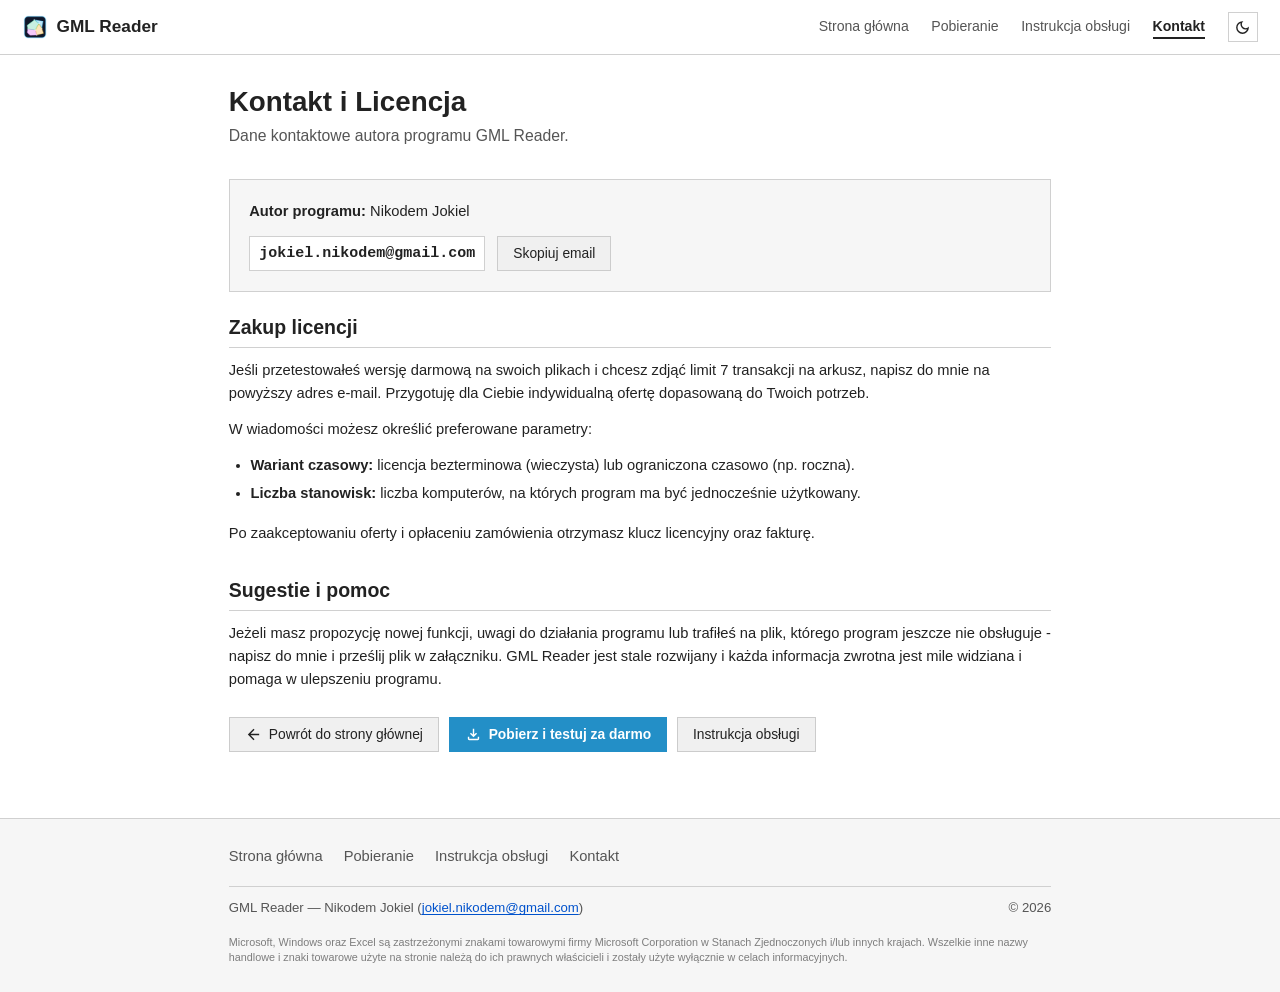
==== contact.html @ 62259ad4 "added main website content" ====
<!DOCTYPE html>
<html lang="pl">

<head>
  <meta charset="UTF-8">
  <meta name="viewport" content="width=device-width, initial-scale=1.0">
  <title>Kontakt i Licencja — GML Reader</title>
  <meta name="description" content="Dane kontaktowe autora programu GML Reader.">
  <meta name="robots" content="index, follow">
  <link rel="canonical" href="https://gml-reader.pages.dev/contact.html">
  <link rel="icon" type="image/png" href="assets/icon.png">
  <link rel="stylesheet" href="css/style.css">
</head>

<body>
  <header class="site-header">
    <div class="header-inner">
      <a href="index.html" class="brand">
        <img src="assets/icon.png" alt="" class="brand-icon" width="24" height="24">
        <span>GML Reader</span>
      </a>
      <ul class="nav-links" id="nav-links">
        <li><a href="index.html" class="nav-link">Strona główna</a></li>
        <li><a href="download.html" class="nav-link">Pobieranie</a></li>
        <li><a href="user-manual.html" class="nav-link">Instrukcja obsługi</a></li>
        <li><a href="contact.html" class="nav-link active">Kontakt</a></li>
        <li><button class="theme-btn" id="theme-toggle" aria-label="Zmień motyw" title="Zmień motyw"></button></li>
      </ul>
      <button class="mobile-toggle" id="mobile-toggle" aria-label="Menu nawigacji" title="Menu">
        <svg viewBox="0 0 24 24" fill="currentColor"><path d="M3,18V16H21v2H3Zm0-5V11H21v2H3ZM3,8V6H21V8H3Z"/></svg>
      </button>
    </div>
  </header>

  <main>
    <div class="container">
      <div class="page-header">
        <h1 class="page-title">Kontakt i Licencja</h1>
        <p class="page-lead">Dane kontaktowe autora programu GML Reader.</p>
      </div>

      <div class="contact-box">
        <p><strong>Autor programu:</strong> Nikodem Jokiel</p>
        <div class="contact-row">
          <span class="email-text">jokiel.nikodem@gmail.com</span>
          <button class="btn" id="copy-email-btn" data-email="jokiel.nikodem@gmail.com">Skopiuj email</button>
          <span class="copy-msg" id="copy-msg">Skopiowano do schowka.</span>
        </div>
      </div>

      <h2>Zakup licencji</h2>
      <p>Jeśli przetestowałeś wersję darmową na swoich plikach i chcesz zdjąć limit 7 transakcji na arkusz, napisz do
        mnie na powyższy adres e-mail. Przygotuję dla Ciebie indywidualną ofertę dopasowaną do Twoich potrzeb.</p>
      <p>W wiadomości możesz określić preferowane parametry:</p>
      <ul>
        <li><strong>Wariant czasowy:</strong> licencja bezterminowa (wieczysta) lub ograniczona czasowo (np. roczna).
        </li>
        <li><strong>Liczba stanowisk:</strong> liczba komputerów, na których program ma być jednocześnie użytkowany.
        </li>
      </ul>
      <p>Po zaakceptowaniu oferty i opłaceniu zamówienia otrzymasz klucz licencyjny oraz fakturę.</p>

      <h2>Sugestie i pomoc</h2>
      <p>Jeżeli masz propozycję nowej funkcji, uwagi do działania programu lub trafiłeś na plik, którego program jeszcze
        nie obsługuje - napisz do mnie i prześlij plik w załączniku. GML Reader jest stale rozwijany i każda informacja
        zwrotna jest mile widziana i pomaga w ulepszeniu programu.</p>

      <div class="btn-group" style="margin-top: 1.75rem;">
        <a href="index.html" class="btn">
          <svg viewBox="0 0 24 24" fill="currentColor"><path d="M7.83,13l5.6,5.6L12,20L4,12l8-8l1.43,1.4L7.83,11H20v2H7.83Z"/></svg>
          <span>Powrót do strony głównej</span>
        </a>
        <a href="download.html" class="btn btn-primary">
          <svg viewBox="0 0 24 24" fill="currentColor"><path d="M12,16L7,11L8.4,9.55l2.6,2.6V4h2v8.15l2.6-2.6L17,11l-5,5ZM6,20q-0.82,0-1.41-0.59T4,18V15H6v3H18V15h2v3q0,0.82-0.59,1.41T18,20H6Z"/></svg>
          <span>Pobierz i testuj za darmo</span>
        </a>
        <a href="user-manual.html" class="btn">Instrukcja obsługi</a>
      </div>
    </div>
  </main>

  <footer class="site-footer">
    <div class="container footer-inner">
      <ul class="footer-nav">
        <li><a href="index.html">Strona główna</a></li>
        <li><a href="download.html">Pobieranie</a></li>
        <li><a href="user-manual.html">Instrukcja obsługi</a></li>
        <li><a href="contact.html">Kontakt</a></li>
      </ul>
      <div class="footer-info">
        <div>GML Reader — Nikodem Jokiel (<a href="mailto:jokiel.nikodem@gmail.com">jokiel.nikodem@gmail.com</a>)</div>
        <div>© 2026</div>
      </div>
      <div class="footer-trademark">Microsoft, Windows oraz Excel są zastrzeżonymi znakami towarowymi firmy Microsoft Corporation w Stanach Zjednoczonych i/lub innych krajach. Wszelkie inne nazwy handlowe i znaki towarowe użyte na stronie należą do ich prawnych właścicieli i zostały użyte wyłącznie w celach informacyjnych.</div>
    </div>
  </footer>
  <script src="js/main.js"></script>
</body>

</html>
---- css/style.css ----
/* GML Reader — Arkusz stylów */

:root {
  /* Motyw jasny */
  --bg: #ffffff;
  --bg-subtle: #f6f6f6;
  --border: #d0d0d0;
  --border-strong: #999999;
  --text: #222222;
  --text-muted: #555555;
  --link: #0052cc;
  --link-hover: #003380;
  --btn-bg: #f0f0f0;
  --btn-hover: #e4e4e4;
  --btn-border: #cccccc;
  --btn-text: #222222;
  --btn-primary-bg: #238fc7;
  --btn-primary-text: #ffffff;
  --btn-primary-hover: #1b7ba9;
  /* Badge new — fioletowy */
  --badge-bg: #f8eafa;
  --badge-text: #7b2783;
  --badge-border: #dc74ec;
  --table-border: #d0d0d0;
  --table-stripe: #fafafa;
  /* Stonowane ramki uwag (mniej nasycone) */
  --panel-smart-bg: #fdfaf2;
  --panel-smart-border: #dfcf9e;
  --panel-smart-title: #735919;
  --panel-free-bg: #f4f8fb;
  --panel-free-border: #b8d4e7;
  --panel-free-title: #276488;
  --highlight-border: #222222;
}

[data-theme="dark"] {
  /* Motyw ciemny — bazowany na próbkach użytkownika */
  --bg: #181818;
  --bg-subtle: #1f1f1f;
  --border: #2e2e2e;
  --border-strong: #444444;
  --text: #e0e0e0;
  --text-muted: #888888;
  --link: #66aaff;
  --link-hover: #99ccff;
  --btn-bg: #222222;
  --btn-hover: #2a2a2a;
  --btn-border: #383838;
  --btn-text: #e0e0e0;
  --btn-primary-bg: #238fc7;
  --btn-primary-text: #ffffff;
  --btn-primary-hover: #2ca4e2;
  /* Badge new — fioletowy */
  --badge-bg: #351a37;
  --badge-text: #f0a8f8;
  --badge-border: #6d3370;
  --table-border: #2e2e2e;
  --table-stripe: #1c1c1c;
  /* Stonowane ramki uwag w dark mode */
  --panel-smart-bg: #221e17;
  --panel-smart-border: #4d422a;
  --panel-smart-title: #d4b05a;
  --panel-free-bg: #182229;
  --panel-free-border: #2d4150;
  --panel-free-title: #61a9d4;
  --highlight-border: #e0e0e0;
}

/* Wymóg: Zero zaokrągleń krawędzi */
*,
*::before,
*::after {
  box-sizing: border-box;
  border-radius: 0 !important;
  margin: 0;
  padding: 0;
}

/* Powrót do pierwotnej wielkości czcionki bazowej */
html {
  font-size: 15px;
  scroll-behavior: smooth;
}

body {
  background-color: var(--bg);
  color: var(--text);
  font-family: -apple-system, BlinkMacSystemFont, "Segoe UI", Roboto, "Helvetica Neue", Arial, sans-serif;
  line-height: 1.55;
  min-height: 100vh;
  display: flex;
  flex-direction: column;
}

/* Header — rozciągnięty na całą szerokość ekranu */
.site-header {
  width: 100%;
  background-color: var(--bg);
  border-bottom: 1px solid var(--border);
  position: sticky;
  top: 0;
  z-index: 1000;
}

.header-inner {
  display: flex;
  align-items: center;
  justify-content: space-between;
  height: 54px;
  padding: 0 1.5rem;
  width: 100%;
}

.brand {
  display: inline-flex;
  align-items: center;
  gap: 10px;
  text-decoration: none;
  color: var(--text);
  font-weight: 700;
  font-size: 1.15rem;
  line-height: 1;
}

.brand-icon {
  width: 24px;
  height: 24px;
  display: block;
}

/* Nawigacja — perfekcyjnie wyśrodkowana w pionie na wysokości logo */
.nav-links {
  display: inline-flex;
  align-items: center;
  list-style: none;
  gap: 1.5rem;
  margin: 0;
  padding: 0;
}

.nav-links li {
  display: inline-flex;
  align-items: center;
  margin: 0;
  padding: 0;
}

.nav-link {
  color: var(--text-muted);
  text-decoration: none;
  font-size: 0.94rem;
  line-height: 1;
  padding: 4px 0;
  border-bottom: 2px solid transparent;
  display: inline-flex;
  align-items: center;
  transition: color 0.15s ease, border-color 0.15s ease;
}

.nav-link:hover {
  color: var(--text);
}

.nav-link.active {
  color: var(--text);
  font-weight: 600;
  border-bottom: 2px solid var(--text);
}

/* Przycisk motywu z ikoną SVG */
.theme-btn {
  background: transparent;
  border: 1px solid var(--border);
  color: var(--text);
  width: 30px;
  height: 30px;
  display: inline-flex;
  align-items: center;
  justify-content: center;
  cursor: pointer;
  padding: 0;
  line-height: 0;
}

.theme-btn:hover {
  background: var(--btn-hover);
}

.theme-btn svg {
  width: 17px;
  height: 17px;
}

/* Hamburger mobile */
.mobile-toggle {
  display: none;
  background: transparent;
  border: 1px solid var(--border);
  color: var(--text);
  width: 32px;
  height: 32px;
  padding: 0;
  cursor: pointer;
  align-items: center;
  justify-content: center;
  line-height: 0;
}

.mobile-toggle:hover {
  background: var(--btn-hover);
}

/* Kontenery treści */
.container {
  width: 100%;
  max-width: 860px;
  margin: 0 auto;
  padding: 0 1.25rem;
}

main {
  flex: 1;
  padding: 2rem 0 3rem;
}

.page-header {
  margin-bottom: 0.25rem;
  padding-bottom: 0.75rem;
}

.page-title {
  font-size: 1.85rem;
  font-weight: 700;
  margin-bottom: 0.35rem;
  color: var(--text);
  line-height: 1.25;
}

.page-lead {
  font-size: 1.05rem;
  color: var(--text-muted);
  line-height: 1.45;
  margin-bottom: 0;
}

.page-header+h2,
.page-header~h2:first-of-type {
  margin-top: 0.55rem;
}

h2 {
  font-size: 1.3rem;
  font-weight: 700;
  margin-top: 2rem;
  margin-bottom: 0.75rem;
  color: var(--text);
  border-bottom: 1px solid var(--border);
  padding-bottom: 0.3rem;
}

h3 {
  font-size: 1.05rem;
  font-weight: 600;
  margin-top: 1.4rem;
  margin-bottom: 0.45rem;
  color: var(--text);
}

/* Kotwice - offset 80px */
[id] {
  scroll-margin-top: 80px;
}

p {
  font-size: 0.98rem;
  margin-bottom: 0.9rem;
}

ul,
ol {
  font-size: 0.98rem;
  margin-bottom: 1.15rem;
  padding-left: 1.45rem;
}

li {
  margin-bottom: 0.35rem;
}

a {
  color: var(--link);
  text-decoration: underline;
  text-underline-offset: 2px;
}

a:hover {
  color: var(--link-hover);
}

code {
  font-family: Consolas, "Courier New", monospace;
  font-size: 0.9em;
  background-color: var(--bg-subtle);
  border: 1px solid var(--border);
  padding: 1px 4px;
}

/* Nazwy kolumn w sekcji 4 — lekko większe i pogrubione */
code.col-name {
  font-size: 0.98em;
  font-weight: 700;
  padding: 2px 6px;
  background-color: var(--bg-subtle);
  border: 1px solid var(--border);
  display: inline-block;
  margin-bottom: 3px;
}

/* Przyciski */
.btn-group {
  display: flex;
  flex-wrap: wrap;
  gap: 0.65rem;
  margin: 1.4rem 0;
}

.btn-left {
  display: flex;
  justify-content: flex-start;
  margin: 1.25rem 0;
}

.btn-contact-action {
  margin-top: 0.6rem;
  margin-bottom: 1.4rem;
}

.btn {
  display: inline-flex;
  align-items: center;
  justify-content: center;
  gap: 7px;
  padding: 7px 15px;
  font-size: 0.92rem;
  font-family: inherit;
  text-decoration: none !important;
  cursor: pointer;
  border: 1px solid var(--btn-border);
  background-color: var(--btn-bg);
  color: var(--btn-text) !important;
  font-weight: 500;
  line-height: 1.4;
}

.btn:hover {
  background-color: var(--btn-hover);
}

/* Przycisk pobierania — niebieski #238fc7 w obu motywach */
.btn-primary {
  background-color: var(--btn-primary-bg);
  color: var(--btn-primary-text) !important;
  border-color: var(--btn-primary-bg);
  font-weight: 600;
}

.btn-primary:hover {
  background-color: var(--btn-primary-hover);
  border-color: var(--btn-primary-hover);
}

.btn-lg {
  padding: 10px 20px;
  font-size: 1rem;
}

/* Przycisk na całą szerokość treści */
.btn-fullwidth {
  width: 100%;
  display: flex;
  justify-content: center;
  text-align: center;
}

.btn-full-container {
  margin: 1.5rem 0;
}

.btn svg {
  width: 17px;
  height: 17px;
  display: inline-block;
  vertical-align: middle;
}

/* Tabelka wersji */
.version-table {
  width: 100%;
  border-collapse: collapse;
  margin: 1.35rem 0;
  font-size: 0.94rem;
}

.version-table th,
.version-table td {
  border: 1px solid var(--table-border);
  padding: 9px 12px;
  text-align: left;
  vertical-align: middle;
}

.version-table th {
  background-color: var(--bg-subtle);
  font-weight: 600;
}

.version-table tr:nth-child(even) td {
  background-color: var(--table-stripe);
}

/* Badge NEW — fioletowy, uniesiony wyżej */
.badge-new {
  display: inline-block;
  background-color: var(--badge-bg);
  color: var(--badge-text);
  border: 1px solid var(--badge-border);
  font-size: 0.68rem;
  font-weight: 600;
  text-transform: uppercase;
  padding: 1px 5px;
  margin-left: 6px;
  position: relative;
  top: -3px;
  line-height: 1.2;
}

/* Stonowane ramki uwag na stronie pobierania (równe obramowanie ze wszystkich stron) */
.panel-warn {
  border: 1px solid var(--panel-smart-border);
  background-color: var(--panel-smart-bg);
  padding: 1.1rem 1.3rem;
  margin: 1.35rem 0;
}

.panel-warn-title {
  font-weight: 700;
  font-size: 1rem;
  color: var(--panel-smart-title);
  margin-bottom: 0.45rem;
  display: block;
}

.panel-info {
  border: 1px solid var(--panel-free-border);
  background-color: var(--panel-free-bg);
  padding: 1.1rem 1.3rem;
  margin: 1.35rem 0;
}

.panel-info-title {
  font-weight: 700;
  font-size: 1rem;
  color: var(--panel-free-title);
  margin-bottom: 0.45rem;
  display: block;
}

/* Screenshoty */
.screenshot-box {
  margin: 1.25rem 0;
  border: 1px solid var(--border);
  background-color: var(--bg-subtle);
  line-height: 0;
  overflow: hidden;
}

.screenshot-img {
  width: 100%;
  height: auto;
  display: block;
}

.light-only {
  display: block;
}

.dark-only {
  display: none;
}

[data-theme="dark"] .light-only {
  display: none;
}

[data-theme="dark"] .dark-only {
  display: block;
}

/* Separator po tabelce w sekcji 4 */
.section-separator {
  border: 0;
  border-top: 1px solid var(--border);
  margin: 1.75rem 0 1.5rem;
}

/* Większe odstępy w sekcji 4 opisów kolumn */
.column-desc-block {
  margin-bottom: 1.75rem;
  padding-bottom: 1.25rem;
  border-bottom: 1px solid var(--border);
}

.column-desc-block:last-child {
  border-bottom: none;
  margin-bottom: 0.8rem;
}

.manual-highlight {
  border-left: 3px solid var(--highlight-border);
  padding-left: 11px;
  margin: 0.65rem 0;
  font-size: 0.96rem;
}

/* Spis treści instrukcji (układ z lewą kolumną) */
.manual-layout {
  display: flex;
  gap: 2.5rem;
  align-items: flex-start;
  max-width: 1140px;
  margin: 0 auto;
  padding: 0 1.5rem;
}

.manual-sidebar {
  width: 280px;
  flex-shrink: 0;
  position: sticky;
  top: 76px;
  max-height: calc(100vh - 90px);
  overflow-y: auto;
  padding-right: 0.5rem;
}

.toc-sticky {
  border: 1px solid var(--border);
  background-color: var(--bg-subtle);
  padding: 1rem 1.15rem;
  font-size: 0.92rem;
}

.toc-title {
  font-weight: 700;
  margin-bottom: 0.65rem;
  padding-bottom: 0.4rem;
  border-bottom: 1px solid var(--border);
  font-size: 1rem;
}

.toc-list {
  list-style: none;
  padding-left: 0;
  margin-bottom: 0;
}

.toc-list li {
  margin-bottom: 0.45rem;
}

.toc-list a {
  color: var(--text-muted);
  text-decoration: none;
  display: block;
  padding: 2px 0;
  transition: color 0.15s ease, font-weight 0.15s ease;
}

.toc-list a:hover {
  color: var(--text);
  text-decoration: underline;
}

.toc-list a.active {
  color: var(--text);
  font-weight: 700;
  border-left: 2px solid var(--text);
  padding-left: 7px;
}

.toc-sublist {
  list-style: none;
  padding-left: 0.95rem;
  margin-top: 0.3rem;
  font-size: 0.88rem;
}

.toc-sublist li {
  margin-bottom: 0.25rem;
}

.manual-content {
  flex: 1;
  min-width: 0;
}

.manual-content section {
  margin-bottom: 2.5rem;
}

/* Sekcja kontaktu */
.contact-box {
  border: 1px solid var(--border);
  background-color: var(--bg-subtle);
  padding: 1.3rem;
  margin: 1.35rem 0;
}

.contact-row {
  display: flex;
  align-items: center;
  flex-wrap: wrap;
  gap: 0.8rem;
  margin-top: 0.75rem;
}

.email-text {
  font-family: Consolas, monospace;
  font-size: 1rem;
  font-weight: 600;
  padding: 5px 9px;
  border: 1px solid var(--border);
  background: var(--bg);
}

.copy-msg {
  font-size: 0.86rem;
  color: var(--text-muted);
  display: none;
}

.copy-msg.visible {
  display: inline;
}

/* Stopka z Trademark Disclaimer */
.site-footer {
  border-top: 1px solid var(--border);
  padding: 1.75rem 0;
  margin-top: auto;
  font-size: 0.88rem;
  color: var(--text-muted);
  background-color: var(--bg-subtle);
  width: 100%;
}

.footer-inner {
  display: flex;
  flex-direction: column;
  gap: 0.85rem;
}

.footer-nav {
  display: flex;
  flex-wrap: wrap;
  gap: 1.4rem;
  list-style: none;
  padding: 0;
  margin: 0;
}

.footer-nav a {
  color: var(--text-muted);
  text-decoration: none;
}

.footer-nav a:hover {
  color: var(--text);
  text-decoration: underline;
}

.footer-info {
  display: flex;
  justify-content: space-between;
  flex-wrap: wrap;
  gap: 0.75rem;
  padding-top: 0.75rem;
  border-top: 1px solid var(--border);
}

.footer-trademark {
  font-size: 0.72rem;
  color: var(--text-muted);
  opacity: 0.75;
  line-height: 1.4;
  margin-top: 0.25rem;
}

/* Responsywność */
@media (max-width: 860px) {
  .manual-layout {
    display: block;
    max-width: 860px;
    padding: 0 1.25rem;
  }

  .manual-sidebar {
    width: 100%;
    position: static;
    margin-bottom: 2rem;
    max-height: none;
  }
}

@media (max-width: 768px) {
  .mobile-toggle {
    display: inline-flex;
  }

  .nav-links {
    display: none;
    position: absolute;
    top: 100%;
    left: 0;
    width: 100%;
    background-color: var(--bg);
    border-bottom: 1px solid var(--border);
    flex-direction: column;
    align-items: flex-start;
    padding: 1rem 1.5rem;
    gap: 0.85rem;
    height: auto;
    box-shadow: 0 4px 12px rgba(0, 0, 0, 0.25);
    z-index: 999;
  }

  .nav-links.show {
    display: flex;
  }

  .nav-link {
    width: 100%;
    padding: 7px 0;
  }

  .btn-group {
    flex-direction: column;
  }

  .btn {
    width: 100%;
    text-align: center;
  }
}

/* Wydruk */
@media print {

  .site-header,
  .site-footer,
  .btn,
  .theme-btn,
  .mobile-toggle,
  .btn-group,
  .manual-sidebar {
    display: none !important;
  }

  body {
    background: #ffffff !important;
    color: #000000 !important;
    font-size: 11pt;
  }

  .manual-layout,
  .container {
    max-width: 100% !important;
    padding: 0 !important;
  }

  a {
    color: #000000 !important;
    text-decoration: underline;
  }
}
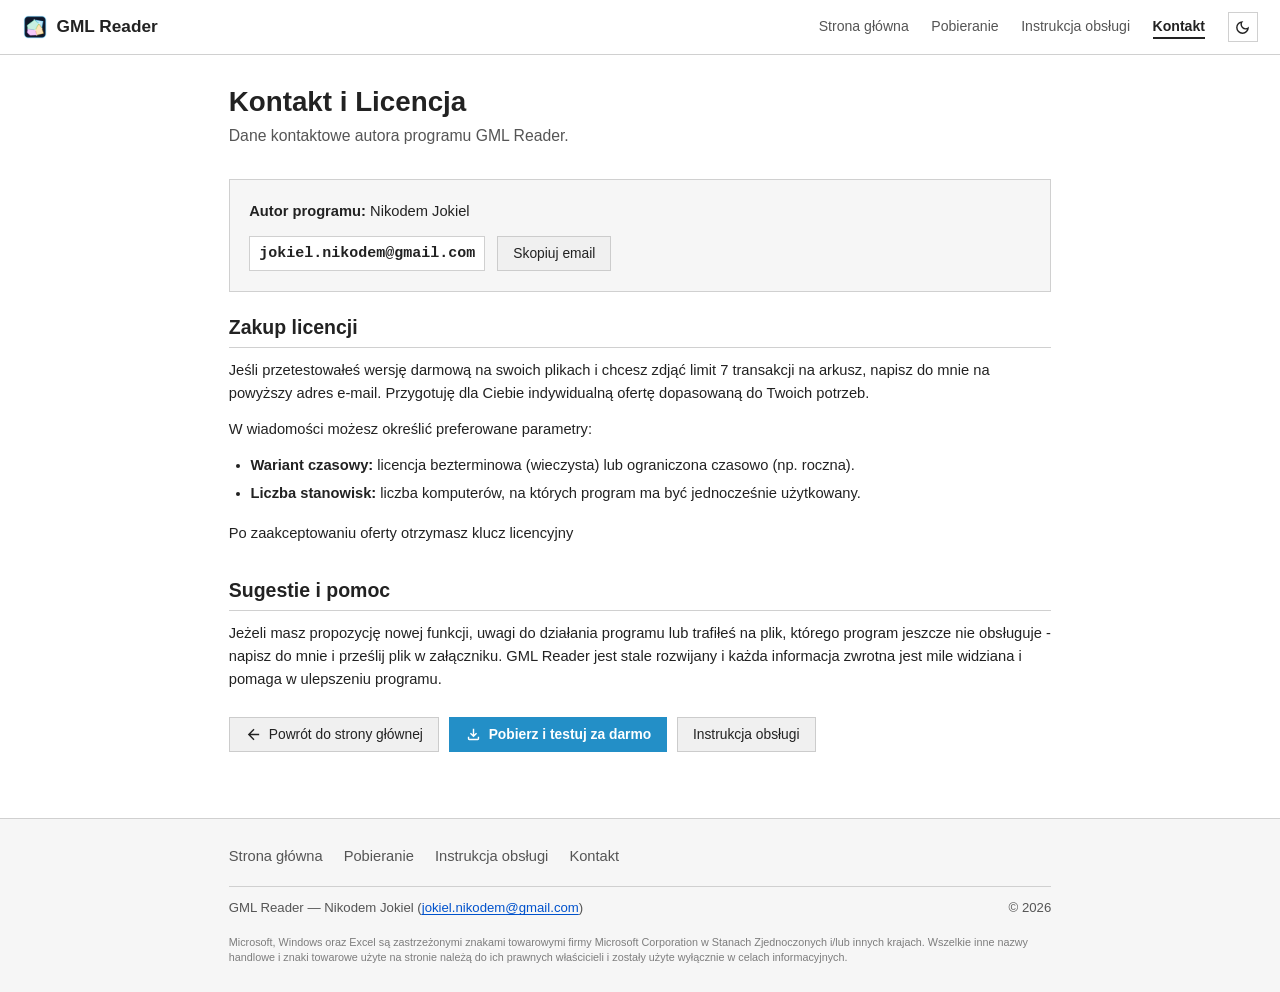
==== commit aaf86c60: "contact chages" ====
--- a/contact.html
+++ b/contact.html
@@ -27,7 +27,9 @@
         <li><button class="theme-btn" id="theme-toggle" aria-label="Zmień motyw" title="Zmień motyw"></button></li>
       </ul>
       <button class="mobile-toggle" id="mobile-toggle" aria-label="Menu nawigacji" title="Menu">
-        <svg viewBox="0 0 24 24" fill="currentColor"><path d="M3,18V16H21v2H3Zm0-5V11H21v2H3ZM3,8V6H21V8H3Z"/></svg>
+        <svg viewBox="0 0 24 24" fill="currentColor">
+          <path d="M3,18V16H21v2H3Zm0-5V11H21v2H3ZM3,8V6H21V8H3Z" />
+        </svg>
       </button>
     </div>
   </header>
@@ -58,7 +60,7 @@
         <li><strong>Liczba stanowisk:</strong> liczba komputerów, na których program ma być jednocześnie użytkowany.
         </li>
       </ul>
-      <p>Po zaakceptowaniu oferty i opłaceniu zamówienia otrzymasz klucz licencyjny oraz fakturę.</p>
+      <p>Po zaakceptowaniu oferty otrzymasz klucz licencyjny</p>
 
       <h2>Sugestie i pomoc</h2>
       <p>Jeżeli masz propozycję nowej funkcji, uwagi do działania programu lub trafiłeś na plik, którego program jeszcze
@@ -67,11 +69,16 @@
 
       <div class="btn-group" style="margin-top: 1.75rem;">
         <a href="index.html" class="btn">
-          <svg viewBox="0 0 24 24" fill="currentColor"><path d="M7.83,13l5.6,5.6L12,20L4,12l8-8l1.43,1.4L7.83,11H20v2H7.83Z"/></svg>
+          <svg viewBox="0 0 24 24" fill="currentColor">
+            <path d="M7.83,13l5.6,5.6L12,20L4,12l8-8l1.43,1.4L7.83,11H20v2H7.83Z" />
+          </svg>
           <span>Powrót do strony głównej</span>
         </a>
         <a href="download.html" class="btn btn-primary">
-          <svg viewBox="0 0 24 24" fill="currentColor"><path d="M12,16L7,11L8.4,9.55l2.6,2.6V4h2v8.15l2.6-2.6L17,11l-5,5ZM6,20q-0.82,0-1.41-0.59T4,18V15H6v3H18V15h2v3q0,0.82-0.59,1.41T18,20H6Z"/></svg>
+          <svg viewBox="0 0 24 24" fill="currentColor">
+            <path
+              d="M12,16L7,11L8.4,9.55l2.6,2.6V4h2v8.15l2.6-2.6L17,11l-5,5ZM6,20q-0.82,0-1.41-0.59T4,18V15H6v3H18V15h2v3q0,0.82-0.59,1.41T18,20H6Z" />
+          </svg>
           <span>Pobierz i testuj za darmo</span>
         </a>
         <a href="user-manual.html" class="btn">Instrukcja obsługi</a>
@@ -91,10 +98,12 @@
         <div>GML Reader — Nikodem Jokiel (<a href="mailto:jokiel.nikodem@gmail.com">jokiel.nikodem@gmail.com</a>)</div>
         <div>© 2026</div>
       </div>
-      <div class="footer-trademark">Microsoft, Windows oraz Excel są zastrzeżonymi znakami towarowymi firmy Microsoft Corporation w Stanach Zjednoczonych i/lub innych krajach. Wszelkie inne nazwy handlowe i znaki towarowe użyte na stronie należą do ich prawnych właścicieli i zostały użyte wyłącznie w celach informacyjnych.</div>
+      <div class="footer-trademark">Microsoft, Windows oraz Excel są zastrzeżonymi znakami towarowymi firmy Microsoft
+        Corporation w Stanach Zjednoczonych i/lub innych krajach. Wszelkie inne nazwy handlowe i znaki towarowe użyte na
+        stronie należą do ich prawnych właścicieli i zostały użyte wyłącznie w celach informacyjnych.</div>
     </div>
   </footer>
   <script src="js/main.js"></script>
 </body>
 
-</html>
+</html>
